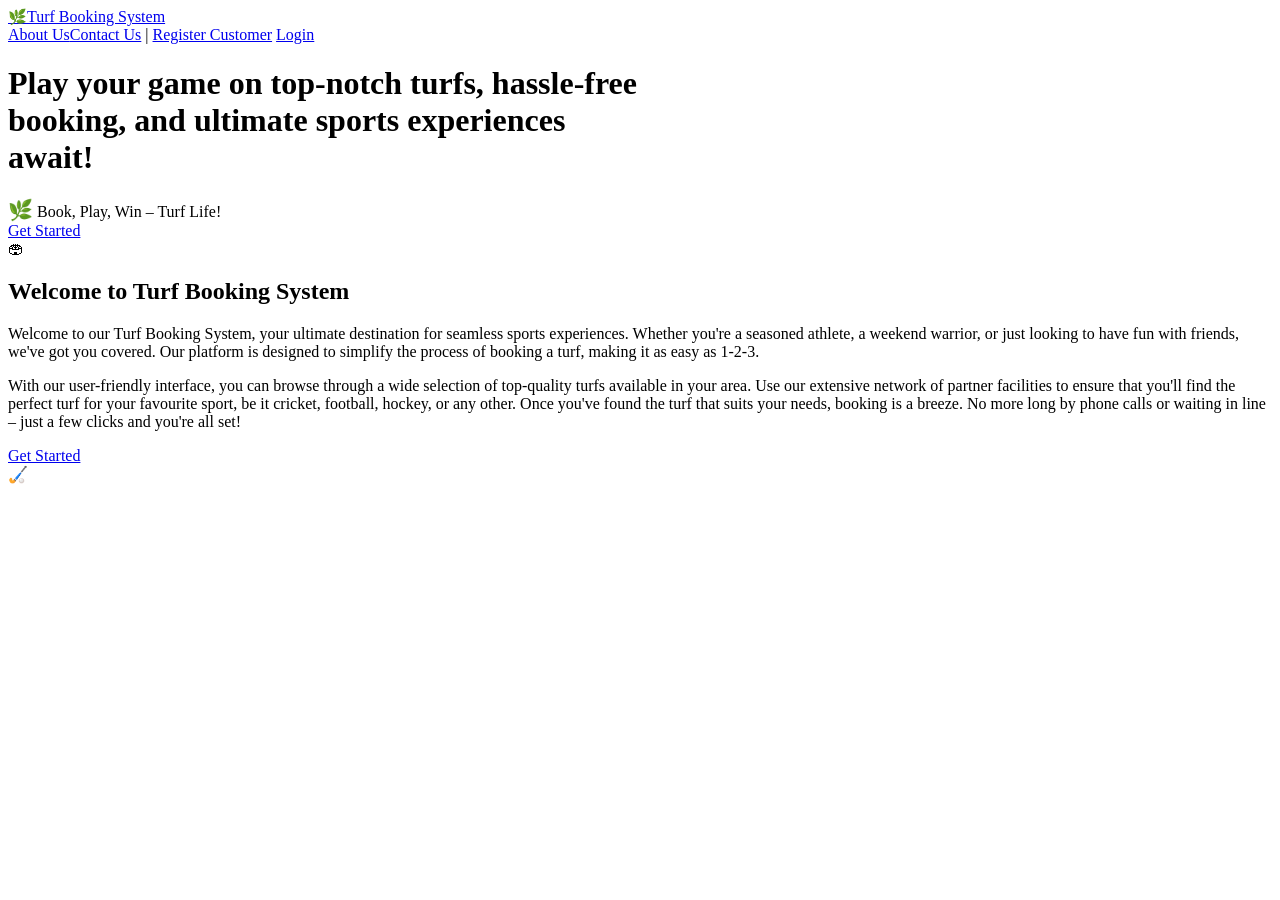
==== index.html @ 3f681cf9 "Add files via upload" ====
<!DOCTYPE html>
<html lang="en">
<head>
<meta charset="UTF-8"/>
<title>Turf Booking System</title>
<link rel="stylesheet" href="css/style.css"/>
</head>
<body>

<nav>
  <a href="index.html" class="logo"><span style="font-size:15px;">🌿</span><span>Turf Booking System</span></a>
  <div class="right">
    <a href="#">About Us</a><a href="#">Contact Us</a>
    <span class="sep">|</span>
    <a href="register.html">Register Customer</a>
    <a href="login.html">Login</a>
  </div>
</nav>

<div class="hero">
  <div class="hero-left">
    <h1>Play your game on top-notch turfs, hassle-free<br>booking, and ultimate sports experiences<br>await!</h1>
    <div class="hero-tagline">
      <span style="font-size:20px;">🌿</span>
      <span>Book, Play, Win – Turf Life!</span>
    </div>
    <a href="discover.html" class="btn-start">Get Started</a>
  </div>
  <div class="hero-right">
    <div class="turf-bg"></div>
    <div class="stadium-icon">🏟</div>
  </div>
</div>

<div class="welcome">
  <div class="wtext">
    <h2>Welcome to Turf Booking System</h2>
    <p>Welcome to our Turf Booking System, your ultimate destination for seamless sports experiences. Whether you're a seasoned athlete, a weekend warrior, or just looking to have fun with friends, we've got you covered. Our platform is designed to simplify the process of booking a turf, making it as easy as 1-2-3.</p>
    <p>With our user-friendly interface, you can browse through a wide selection of top-quality turfs available in your area. Use our extensive network of partner facilities to ensure that you'll find the perfect turf for your favourite sport, be it cricket, football, hockey, or any other. Once you've found the turf that suits your needs, booking is a breeze. No more long by phone calls or waiting in line – just a few clicks and you're all set!</p>
    <a href="discover.html" class="btn-start">Get Started</a>
  </div>
  <div class="wimg">🏑</div>
</div>

</body>
</html>
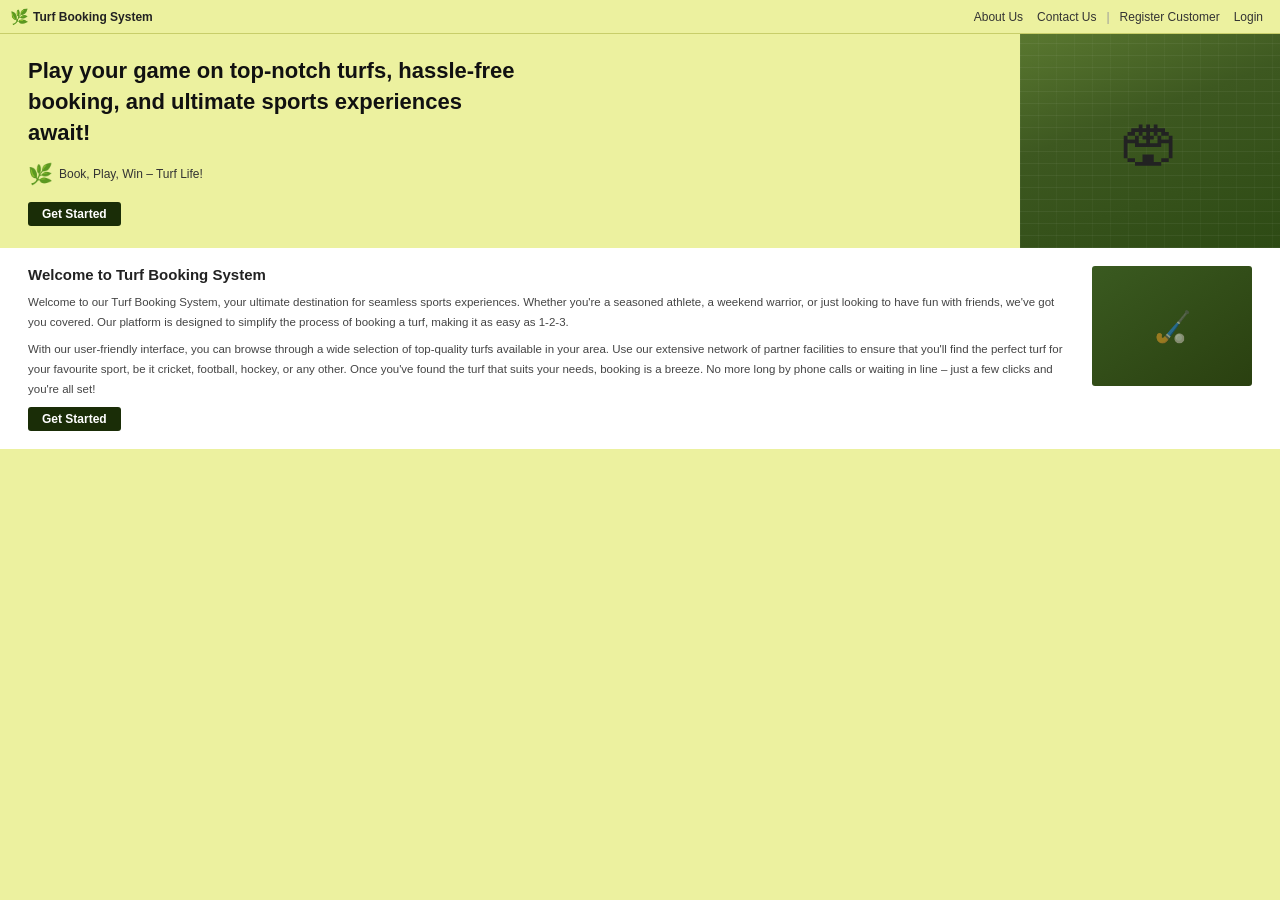
==== commit f9b2ce90: "Fix stylesheet link in index.html" ====
--- a/index.html
+++ b/index.html
@@ -3,7 +3,8 @@
 <head>
 <meta charset="UTF-8"/>
 <title>Turf Booking System</title>
-<link rel="stylesheet" href="css/style.css"/>
+<link rel="stylesheet" href="style.css">
+    <link rel="stylesheet" href="style.css">
 </head>
 <body>
 
--- a/style.css
+++ b/style.css
@@ -0,0 +1,250 @@
+/* =============================================
+   Turf Booking System - Exact color match
+   Hero/page BG:  #ecf19f  (light yellow-green)
+   Card headers:  #1a2d07  (very dark green)
+   Buttons:       #1a2d07  (very dark green)
+   Navbar:        #ecf19f  (same yellow-green)
+   ============================================= */
+
+* { box-sizing: border-box; margin: 0; padding: 0; }
+body { font-family: Arial, sans-serif; font-size: 13px; background: #ecf19f; color: #222; }
+
+/* ─── NAVBAR ─── */
+nav {
+  background: #ecf19f;
+  border-bottom: 1px solid #c8ce6a;
+  height: 34px;
+  display: flex;
+  align-items: center;
+  justify-content: space-between;
+  padding: 0 10px;
+}
+nav .logo { display: flex; align-items: center; gap: 4px; font-size: 12px; font-weight: bold; color: #222; text-decoration: none; }
+nav .right { display: flex; align-items: center; font-size: 12px; }
+nav .right a { color: #333; text-decoration: none; padding: 3px 7px; }
+nav .right a:hover { text-decoration: underline; }
+nav .right .sep { color: #999; padding: 0 3px; }
+
+/* ─── HERO ─── */
+.hero {
+  background: #ecf19f;
+  display: flex;
+  min-height: 200px;
+}
+.hero-left { flex: 1; padding: 22px 28px; }
+.hero-left h1 { font-size: 22px; font-weight: bold; line-height: 1.4; color: #111; margin-bottom: 14px; }
+.hero-tagline { display: flex; align-items: center; gap: 6px; font-size: 12px; color: #333; margin-bottom: 16px; }
+.hero-right {
+  width: 260px; flex-shrink: 0;
+  background: linear-gradient(160deg, #5a7830 0%, #3d5820 40%, #2d4a14 100%);
+  position: relative; overflow: hidden;
+  display: flex; align-items: center; justify-content: center;
+}
+.turf-bg {
+  position: absolute; inset: 0;
+  background:
+    repeating-linear-gradient(0deg, rgba(255,255,255,0.05) 0, rgba(255,255,255,0.05) 1px, transparent 1px, transparent 12px),
+    repeating-linear-gradient(90deg, rgba(255,255,255,0.03) 0, rgba(255,255,255,0.03) 1px, transparent 1px, transparent 18px);
+}
+.stadium-icon { font-size: 60px; position: relative; z-index: 1; }
+
+/* ─── BUTTONS ─── */
+.btn-start {
+  background: #1a2d07;
+  color: #fff;
+  border: none; padding: 5px 14px; font-size: 12px; font-weight: bold;
+  border-radius: 3px; cursor: pointer; text-decoration: none; display: inline-block;
+  font-family: Arial, sans-serif;
+}
+.btn-start:hover { background: #0e1d03; }
+
+/* ─── WELCOME ─── */
+.welcome {
+  background: #fff;
+  padding: 18px 28px;
+  display: flex; gap: 18px; align-items: flex-start;
+}
+.wtext { flex: 1; }
+.wtext h2 { font-size: 15px; color: #222; margin-bottom: 10px; }
+.wtext p { font-size: 11.5px; color: #444; line-height: 1.7; margin-bottom: 8px; }
+.wimg {
+  width: 160px; height: 120px; flex-shrink: 0;
+  background: linear-gradient(145deg, #3a5a20, #2a4010);
+  border-radius: 3px; display: flex; align-items: center; justify-content: center;
+  font-size: 30px; color: rgba(255,255,255,0.5);
+}
+
+/* ─── AUTH PAGES ─── */
+.auth-page {
+  background: #ecf19f;
+  min-height: calc(100vh - 34px);
+  display: flex; align-items: flex-start; justify-content: center;
+  padding: 28px 10px;
+}
+
+/* ─── CARDS ─── */
+.card {
+  background: #fff;
+  border: 1px solid #bbb;
+  box-shadow: 1px 1px 4px rgba(0,0,0,0.1);
+}
+.card-head {
+  background: #1a2d07;
+  color: #fff;
+  text-align: center;
+  padding: 8px 0;
+  font-size: 13px;
+  font-weight: bold;
+}
+.card-body { padding: 14px 18px 16px; }
+
+/* ─── FORM ─── */
+.grid2 { display: grid; grid-template-columns: 1fr 1fr; gap: 0 14px; }
+.fg { margin-bottom: 11px; }
+.fg label { display: block; font-size: 11px; color: #333; margin-bottom: 3px; font-weight: bold; }
+.fg input, .fg select, .fg textarea {
+  width: 100%; padding: 5px 7px;
+  border: 1px solid #aaa; border-radius: 2px;
+  font-size: 12px; font-family: Arial, sans-serif;
+  background: #fff; color: #222; outline: none;
+}
+.fg input:focus, .fg select:focus { border-color: #1a2d07; }
+
+.btn-form {
+  display: block; margin: 8px auto 0;
+  background: #1a2d07; color: #fff; border: none;
+  padding: 6px 26px; font-size: 12px; font-weight: bold;
+  border-radius: 3px; cursor: pointer; font-family: Arial, sans-serif;
+}
+.btn-form:hover { background: #0e1d03; }
+
+.btn-dark {
+  width: 100%; background: #333; color: #fff; border: none;
+  padding: 6px 0; font-size: 12px; font-weight: bold;
+  border-radius: 3px; cursor: pointer; font-family: Arial, sans-serif; margin-top: 4px;
+}
+.btn-dark:hover { background: #111; }
+
+.fswitch { text-align: center; margin-top: 9px; font-size: 11px; color: #555; }
+.fswitch a { color: #1a2d07; text-decoration: none; font-weight: bold; }
+
+/* ─── DISCOVER PAGE ─── */
+.discover-page { background: #ecf19f; min-height: calc(100vh - 34px); }
+.cards-wrap { padding: 14px; display: flex; flex-wrap: wrap; gap: 12px; }
+.tcard {
+  background: #fff; border: 1px solid #bbb;
+  width: 195px; box-shadow: 1px 1px 3px rgba(0,0,0,0.07);
+}
+.tcard-photo { width: 100%; height: 105px; overflow: hidden; }
+.tcard-photo .pbg { width: 100%; height: 100%; }
+.tcard-info { padding: 7px 9px 10px; }
+.tcard-info h3 { font-size: 12px; font-weight: bold; color: #111; margin-bottom: 2px; }
+.tcard-info .sdesc { font-size: 10.5px; color: #777; margin-bottom: 5px; }
+.tcard-info .specs { font-size: 10.5px; color: #444; line-height: 1.6; }
+.tcard-price { font-size: 12.5px; font-weight: bold; color: #222; margin: 5px 0 7px; }
+.btn-booknow {
+  background: #1a2d07; color: #fff; border: none;
+  padding: 4px 12px; font-size: 11px; font-weight: bold;
+  border-radius: 2px; cursor: pointer; font-family: Arial, sans-serif;
+  text-decoration: none; display: inline-block;
+}
+.btn-booknow:hover { background: #0e1d03; }
+
+/* Photo bg classes */
+.p-hockey    { background: linear-gradient(160deg,#4a6e2a,#2d4a18); }
+.p-football  { background: linear-gradient(160deg,#2e5c1a,#1a3d10); }
+.p-cricket   { background: linear-gradient(160deg,#7a6040,#4a3820); }
+.p-badminton { background: linear-gradient(160deg,#3a4a7a,#1a2a5a); }
+.p-futsal    { background: linear-gradient(160deg,#1a6060,#0a3030); }
+.p-basketball{ background: linear-gradient(160deg,#8a4a10,#5a2a05); }
+
+/* ─── BOOKING PAGE ─── */
+.booking-wrap { background: #fff; display: flex; min-height: calc(100vh - 34px); }
+.booking-main { flex: 1; }
+.booking-photo {
+  width: 100%; height: 170px;
+  background:
+    repeating-linear-gradient(0deg, rgba(255,255,255,0.05) 0,rgba(255,255,255,0.05) 1px,transparent 1px,transparent 12px),
+    linear-gradient(150deg,#4a6e2a,#2d4a18);
+}
+.booking-content { padding: 14px 18px; }
+.booking-content h2 { font-size: 17px; font-weight: bold; color: #111; margin-bottom: 6px; }
+.booking-content .dlabel { font-size: 12px; color: #444; margin-bottom: 2px; }
+.booking-content .dims { font-size: 12px; color: #222; margin-bottom: 3px; }
+.booking-content .pnote { font-size: 11px; color: #777; font-style: italic; margin-bottom: 8px; }
+.booking-content .pline { font-size: 14px; color: #222; text-align: center; margin-bottom: 12px; }
+.bform-row { display: flex; gap: 12px; margin-bottom: 10px; }
+.bform-row .fg { flex: 1; }
+.btn-bkground {
+  background: #1a2d07; color: #fff; border: none;
+  padding: 7px 22px; font-size: 12px; font-weight: bold;
+  border-radius: 3px; cursor: pointer; font-family: Arial, sans-serif;
+  display: block; margin: 10px auto 0;
+}
+.btn-bkground:hover { background: #0e1d03; }
+.btn-addrev {
+  background: #fff; color: #555; border: 1px solid #aaa;
+  padding: 4px 10px; font-size: 11px; border-radius: 2px;
+  cursor: pointer; font-family: Arial, sans-serif; margin-top: 8px;
+}
+.booking-sidebar { width: 190px; flex-shrink: 0; padding: 10px; border-left: 1px solid #eee; }
+.reviews-box {
+  background: #fff; border: 1px solid #bbb;
+  padding: 9px; font-size: 11px; color: #888; min-height: 110px;
+}
+.reviews-box h4 { font-size: 12px; color: #444; margin-bottom: 6px; font-weight: bold; }
+
+/* ─── MY BOOKINGS ─── */
+.mybk-page { background: #ecf19f; min-height: calc(100vh - 34px); }
+.table-wrap { margin: 14px; border: 1px solid #bbb; background: #fff; }
+.table-head {
+  background: #1a2d07; color: #fff;
+  padding: 9px 14px; font-size: 14px; font-weight: bold;
+}
+.dtable { width: 100%; border-collapse: collapse; font-size: 11px; }
+.dtable thead tr { background: #ecf19f; }
+.dtable thead th {
+  padding: 7px 9px; text-align: left;
+  font-size: 10.5px; color: #333; font-weight: bold;
+  border-bottom: 1px solid #bbb; white-space: nowrap;
+}
+.dtable tbody tr { border-bottom: 1px solid #eee; }
+.dtable tbody tr:hover { background: #fafaf0; }
+.dtable tbody td { padding: 7px 9px; font-size: 11px; color: #222; vertical-align: middle; }
+.gicon {
+  width: 28px; height: 28px; border-radius: 2px;
+  background: linear-gradient(135deg,#4a6e2a,#2d4a18);
+  display: inline-flex; align-items: center; justify-content: center;
+  font-size: 12px; vertical-align: middle; margin-right: 4px;
+}
+.s-pending   { color: #7a5a00; }
+.s-confirmed { color: #1a5a00; }
+.s-cancel    { color: #5a1a00; }
+.btn-cancel {
+  background: #1a2d07; color: #fff; border: none;
+  padding: 4px 9px; font-size: 10.5px; font-weight: bold;
+  border-radius: 2px; cursor: pointer; font-family: Arial, sans-serif; white-space: nowrap;
+}
+.btn-cancel:hover { background: #0e1d03; }
+
+/* ─── ADMIN ─── */
+.admin-page { background: #ecf19f; min-height: calc(100vh - 34px); }
+.admin-content { padding: 14px 18px; }
+.asection { display: none; }
+.asection.active { display: block; }
+.form-card {
+  background: #fff; border: 1px solid #bbb;
+  max-width: 450px; margin: 0 auto;
+  box-shadow: 1px 1px 3px rgba(0,0,0,0.08);
+}
+
+/* ─── TOAST ─── */
+.toast {
+  position: fixed; bottom: 18px; right: 18px;
+  background: #1a2d07; color: #fff;
+  padding: 9px 16px; border-radius: 3px;
+  font-size: 12px; font-weight: bold;
+  box-shadow: 0 2px 8px rgba(0,0,0,0.2);
+  transform: translateY(40px); opacity: 0; transition: all 0.3s; z-index: 999;
+}
+.toast.show { transform: translateY(0); opacity: 1; }
--- a/style.css
+++ b/style.css
@@ -0,0 +1,250 @@
+/* =============================================
+   Turf Booking System - Exact color match
+   Hero/page BG:  #ecf19f  (light yellow-green)
+   Card headers:  #1a2d07  (very dark green)
+   Buttons:       #1a2d07  (very dark green)
+   Navbar:        #ecf19f  (same yellow-green)
+   ============================================= */
+
+* { box-sizing: border-box; margin: 0; padding: 0; }
+body { font-family: Arial, sans-serif; font-size: 13px; background: #ecf19f; color: #222; }
+
+/* ─── NAVBAR ─── */
+nav {
+  background: #ecf19f;
+  border-bottom: 1px solid #c8ce6a;
+  height: 34px;
+  display: flex;
+  align-items: center;
+  justify-content: space-between;
+  padding: 0 10px;
+}
+nav .logo { display: flex; align-items: center; gap: 4px; font-size: 12px; font-weight: bold; color: #222; text-decoration: none; }
+nav .right { display: flex; align-items: center; font-size: 12px; }
+nav .right a { color: #333; text-decoration: none; padding: 3px 7px; }
+nav .right a:hover { text-decoration: underline; }
+nav .right .sep { color: #999; padding: 0 3px; }
+
+/* ─── HERO ─── */
+.hero {
+  background: #ecf19f;
+  display: flex;
+  min-height: 200px;
+}
+.hero-left { flex: 1; padding: 22px 28px; }
+.hero-left h1 { font-size: 22px; font-weight: bold; line-height: 1.4; color: #111; margin-bottom: 14px; }
+.hero-tagline { display: flex; align-items: center; gap: 6px; font-size: 12px; color: #333; margin-bottom: 16px; }
+.hero-right {
+  width: 260px; flex-shrink: 0;
+  background: linear-gradient(160deg, #5a7830 0%, #3d5820 40%, #2d4a14 100%);
+  position: relative; overflow: hidden;
+  display: flex; align-items: center; justify-content: center;
+}
+.turf-bg {
+  position: absolute; inset: 0;
+  background:
+    repeating-linear-gradient(0deg, rgba(255,255,255,0.05) 0, rgba(255,255,255,0.05) 1px, transparent 1px, transparent 12px),
+    repeating-linear-gradient(90deg, rgba(255,255,255,0.03) 0, rgba(255,255,255,0.03) 1px, transparent 1px, transparent 18px);
+}
+.stadium-icon { font-size: 60px; position: relative; z-index: 1; }
+
+/* ─── BUTTONS ─── */
+.btn-start {
+  background: #1a2d07;
+  color: #fff;
+  border: none; padding: 5px 14px; font-size: 12px; font-weight: bold;
+  border-radius: 3px; cursor: pointer; text-decoration: none; display: inline-block;
+  font-family: Arial, sans-serif;
+}
+.btn-start:hover { background: #0e1d03; }
+
+/* ─── WELCOME ─── */
+.welcome {
+  background: #fff;
+  padding: 18px 28px;
+  display: flex; gap: 18px; align-items: flex-start;
+}
+.wtext { flex: 1; }
+.wtext h2 { font-size: 15px; color: #222; margin-bottom: 10px; }
+.wtext p { font-size: 11.5px; color: #444; line-height: 1.7; margin-bottom: 8px; }
+.wimg {
+  width: 160px; height: 120px; flex-shrink: 0;
+  background: linear-gradient(145deg, #3a5a20, #2a4010);
+  border-radius: 3px; display: flex; align-items: center; justify-content: center;
+  font-size: 30px; color: rgba(255,255,255,0.5);
+}
+
+/* ─── AUTH PAGES ─── */
+.auth-page {
+  background: #ecf19f;
+  min-height: calc(100vh - 34px);
+  display: flex; align-items: flex-start; justify-content: center;
+  padding: 28px 10px;
+}
+
+/* ─── CARDS ─── */
+.card {
+  background: #fff;
+  border: 1px solid #bbb;
+  box-shadow: 1px 1px 4px rgba(0,0,0,0.1);
+}
+.card-head {
+  background: #1a2d07;
+  color: #fff;
+  text-align: center;
+  padding: 8px 0;
+  font-size: 13px;
+  font-weight: bold;
+}
+.card-body { padding: 14px 18px 16px; }
+
+/* ─── FORM ─── */
+.grid2 { display: grid; grid-template-columns: 1fr 1fr; gap: 0 14px; }
+.fg { margin-bottom: 11px; }
+.fg label { display: block; font-size: 11px; color: #333; margin-bottom: 3px; font-weight: bold; }
+.fg input, .fg select, .fg textarea {
+  width: 100%; padding: 5px 7px;
+  border: 1px solid #aaa; border-radius: 2px;
+  font-size: 12px; font-family: Arial, sans-serif;
+  background: #fff; color: #222; outline: none;
+}
+.fg input:focus, .fg select:focus { border-color: #1a2d07; }
+
+.btn-form {
+  display: block; margin: 8px auto 0;
+  background: #1a2d07; color: #fff; border: none;
+  padding: 6px 26px; font-size: 12px; font-weight: bold;
+  border-radius: 3px; cursor: pointer; font-family: Arial, sans-serif;
+}
+.btn-form:hover { background: #0e1d03; }
+
+.btn-dark {
+  width: 100%; background: #333; color: #fff; border: none;
+  padding: 6px 0; font-size: 12px; font-weight: bold;
+  border-radius: 3px; cursor: pointer; font-family: Arial, sans-serif; margin-top: 4px;
+}
+.btn-dark:hover { background: #111; }
+
+.fswitch { text-align: center; margin-top: 9px; font-size: 11px; color: #555; }
+.fswitch a { color: #1a2d07; text-decoration: none; font-weight: bold; }
+
+/* ─── DISCOVER PAGE ─── */
+.discover-page { background: #ecf19f; min-height: calc(100vh - 34px); }
+.cards-wrap { padding: 14px; display: flex; flex-wrap: wrap; gap: 12px; }
+.tcard {
+  background: #fff; border: 1px solid #bbb;
+  width: 195px; box-shadow: 1px 1px 3px rgba(0,0,0,0.07);
+}
+.tcard-photo { width: 100%; height: 105px; overflow: hidden; }
+.tcard-photo .pbg { width: 100%; height: 100%; }
+.tcard-info { padding: 7px 9px 10px; }
+.tcard-info h3 { font-size: 12px; font-weight: bold; color: #111; margin-bottom: 2px; }
+.tcard-info .sdesc { font-size: 10.5px; color: #777; margin-bottom: 5px; }
+.tcard-info .specs { font-size: 10.5px; color: #444; line-height: 1.6; }
+.tcard-price { font-size: 12.5px; font-weight: bold; color: #222; margin: 5px 0 7px; }
+.btn-booknow {
+  background: #1a2d07; color: #fff; border: none;
+  padding: 4px 12px; font-size: 11px; font-weight: bold;
+  border-radius: 2px; cursor: pointer; font-family: Arial, sans-serif;
+  text-decoration: none; display: inline-block;
+}
+.btn-booknow:hover { background: #0e1d03; }
+
+/* Photo bg classes */
+.p-hockey    { background: linear-gradient(160deg,#4a6e2a,#2d4a18); }
+.p-football  { background: linear-gradient(160deg,#2e5c1a,#1a3d10); }
+.p-cricket   { background: linear-gradient(160deg,#7a6040,#4a3820); }
+.p-badminton { background: linear-gradient(160deg,#3a4a7a,#1a2a5a); }
+.p-futsal    { background: linear-gradient(160deg,#1a6060,#0a3030); }
+.p-basketball{ background: linear-gradient(160deg,#8a4a10,#5a2a05); }
+
+/* ─── BOOKING PAGE ─── */
+.booking-wrap { background: #fff; display: flex; min-height: calc(100vh - 34px); }
+.booking-main { flex: 1; }
+.booking-photo {
+  width: 100%; height: 170px;
+  background:
+    repeating-linear-gradient(0deg, rgba(255,255,255,0.05) 0,rgba(255,255,255,0.05) 1px,transparent 1px,transparent 12px),
+    linear-gradient(150deg,#4a6e2a,#2d4a18);
+}
+.booking-content { padding: 14px 18px; }
+.booking-content h2 { font-size: 17px; font-weight: bold; color: #111; margin-bottom: 6px; }
+.booking-content .dlabel { font-size: 12px; color: #444; margin-bottom: 2px; }
+.booking-content .dims { font-size: 12px; color: #222; margin-bottom: 3px; }
+.booking-content .pnote { font-size: 11px; color: #777; font-style: italic; margin-bottom: 8px; }
+.booking-content .pline { font-size: 14px; color: #222; text-align: center; margin-bottom: 12px; }
+.bform-row { display: flex; gap: 12px; margin-bottom: 10px; }
+.bform-row .fg { flex: 1; }
+.btn-bkground {
+  background: #1a2d07; color: #fff; border: none;
+  padding: 7px 22px; font-size: 12px; font-weight: bold;
+  border-radius: 3px; cursor: pointer; font-family: Arial, sans-serif;
+  display: block; margin: 10px auto 0;
+}
+.btn-bkground:hover { background: #0e1d03; }
+.btn-addrev {
+  background: #fff; color: #555; border: 1px solid #aaa;
+  padding: 4px 10px; font-size: 11px; border-radius: 2px;
+  cursor: pointer; font-family: Arial, sans-serif; margin-top: 8px;
+}
+.booking-sidebar { width: 190px; flex-shrink: 0; padding: 10px; border-left: 1px solid #eee; }
+.reviews-box {
+  background: #fff; border: 1px solid #bbb;
+  padding: 9px; font-size: 11px; color: #888; min-height: 110px;
+}
+.reviews-box h4 { font-size: 12px; color: #444; margin-bottom: 6px; font-weight: bold; }
+
+/* ─── MY BOOKINGS ─── */
+.mybk-page { background: #ecf19f; min-height: calc(100vh - 34px); }
+.table-wrap { margin: 14px; border: 1px solid #bbb; background: #fff; }
+.table-head {
+  background: #1a2d07; color: #fff;
+  padding: 9px 14px; font-size: 14px; font-weight: bold;
+}
+.dtable { width: 100%; border-collapse: collapse; font-size: 11px; }
+.dtable thead tr { background: #ecf19f; }
+.dtable thead th {
+  padding: 7px 9px; text-align: left;
+  font-size: 10.5px; color: #333; font-weight: bold;
+  border-bottom: 1px solid #bbb; white-space: nowrap;
+}
+.dtable tbody tr { border-bottom: 1px solid #eee; }
+.dtable tbody tr:hover { background: #fafaf0; }
+.dtable tbody td { padding: 7px 9px; font-size: 11px; color: #222; vertical-align: middle; }
+.gicon {
+  width: 28px; height: 28px; border-radius: 2px;
+  background: linear-gradient(135deg,#4a6e2a,#2d4a18);
+  display: inline-flex; align-items: center; justify-content: center;
+  font-size: 12px; vertical-align: middle; margin-right: 4px;
+}
+.s-pending   { color: #7a5a00; }
+.s-confirmed { color: #1a5a00; }
+.s-cancel    { color: #5a1a00; }
+.btn-cancel {
+  background: #1a2d07; color: #fff; border: none;
+  padding: 4px 9px; font-size: 10.5px; font-weight: bold;
+  border-radius: 2px; cursor: pointer; font-family: Arial, sans-serif; white-space: nowrap;
+}
+.btn-cancel:hover { background: #0e1d03; }
+
+/* ─── ADMIN ─── */
+.admin-page { background: #ecf19f; min-height: calc(100vh - 34px); }
+.admin-content { padding: 14px 18px; }
+.asection { display: none; }
+.asection.active { display: block; }
+.form-card {
+  background: #fff; border: 1px solid #bbb;
+  max-width: 450px; margin: 0 auto;
+  box-shadow: 1px 1px 3px rgba(0,0,0,0.08);
+}
+
+/* ─── TOAST ─── */
+.toast {
+  position: fixed; bottom: 18px; right: 18px;
+  background: #1a2d07; color: #fff;
+  padding: 9px 16px; border-radius: 3px;
+  font-size: 12px; font-weight: bold;
+  box-shadow: 0 2px 8px rgba(0,0,0,0.2);
+  transform: translateY(40px); opacity: 0; transition: all 0.3s; z-index: 999;
+}
+.toast.show { transform: translateY(0); opacity: 1; }
